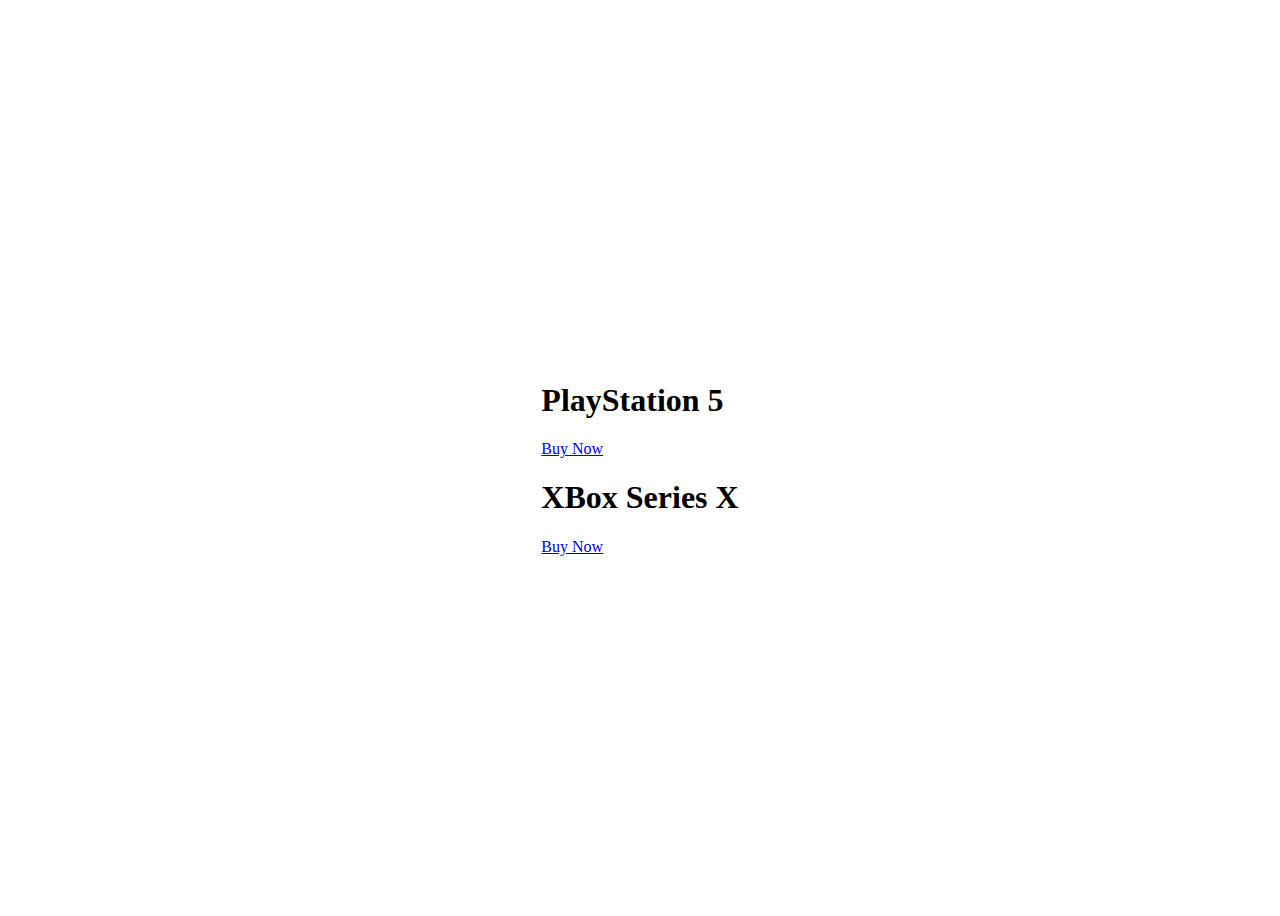
==== split_landing_page/index.html @ ef2e77ac "initiate file" ====
<!DOCTYPE html>
<html lang="en">
  <head>
    <meta charset="UTF-8" />
    <meta http-equiv="X-UA-Compatible" content="IE=edge" />
    <meta name="viewport" content="width=device-width, initial-scale=1.0" />
    <link
      rel="stylesheet"
      href="https://cdnjs.cloudflare.com/ajax/libs/font-awesome/6.2.0/css/all.min.css"
      integrity="sha512-xh6O/CkQoPOWDdYTDqeRdPCVd1SpvCA9XXcUnZS2FmJNp1coAFzvtCN9BmamE+4aHK8yyUHUSCcJHgXloTyT2A=="
      crossorigin="anonymous"
      referrerpolicy="no-referrer"
    />
    <link rel="stylesheet" href="style.css" />
    <title>Split Landing Page</title>
  </head>
  <body>
    <div class="conainer">
      <div class="split" left>
        <h1>PlayStation 5</h1>
        <a href="#" class="btn">Buy Now</a>
      </div>
      <div class="split" right>
        <h1>XBox Series X</h1>
        <a href="#" class="btn">Buy Now</a>
      </div>
    </div>
    <script src="app.js"></script>
  </body>
</html>
---- split_landing_page/style.css ----
* {
  box-sizing: border-box;
}

body {
  height: 100vh;
  display: flex;
  justify-content: center;
  align-items: center;
}
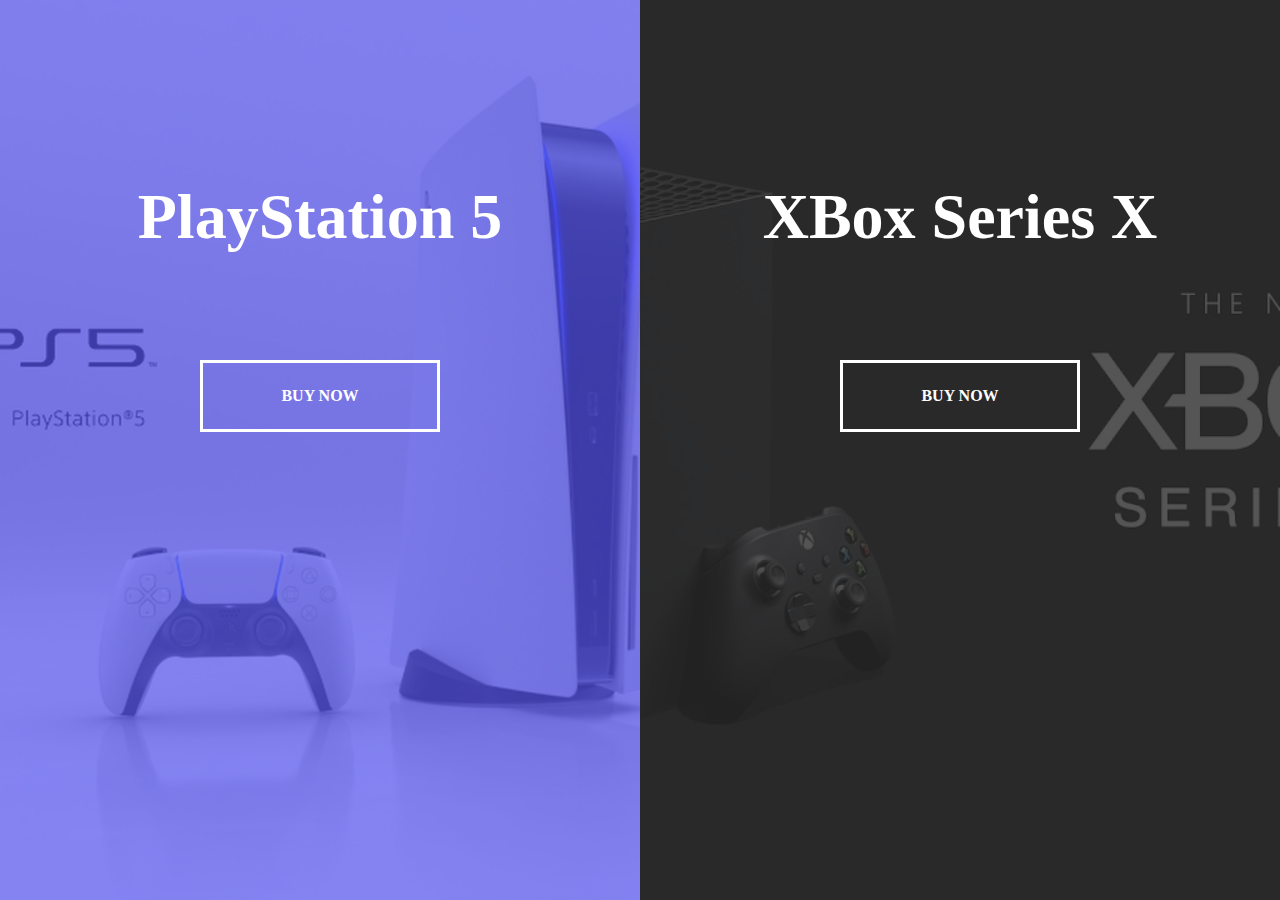
==== commit 5be51d40: "complete css" ====
--- a/split_landing_page/index.html
+++ b/split_landing_page/index.html
@@ -11,16 +11,16 @@
       crossorigin="anonymous"
       referrerpolicy="no-referrer"
     />
-    <link rel="stylesheet" href="style.css" />
+    <link rel="stylesheet" href="./style.css" />
     <title>Split Landing Page</title>
   </head>
   <body>
-    <div class="conainer">
-      <div class="split" left>
+    <div class="container">
+      <div class="split left">
         <h1>PlayStation 5</h1>
         <a href="#" class="btn">Buy Now</a>
       </div>
-      <div class="split" right>
+      <div class="split right">
         <h1>XBox Series X</h1>
         <a href="#" class="btn">Buy Now</a>
       </div>
--- a/split_landing_page/style.css
+++ b/split_landing_page/style.css
@@ -1,5 +1,14 @@
+:root {
+  --left-bg-color: rgba(87, 84, 236, 0.7);
+  --right-bg-color: rgba(43, 43, 43, 0.8);
+  --left-btn-hover-color: rgba(87, 84, 236, 1);
+  --right-btn-hover-color: rgba(28, 122, 28, 1);
+}
+
 * {
   box-sizing: border-box;
+  margin: 0;
+  padding: 0;
 }
 
 body {
@@ -8,3 +17,79 @@
   justify-content: center;
   align-items: center;
 }
+
+h1 {
+  font-size: 4rem;
+  color: white;
+  position: absolute;
+  left: 50%;
+  top: 20%;
+  transform: translateX(-50%);
+  white-space: nowrap;
+}
+
+.btn {
+  position: absolute;
+  display: flex;
+  align-items: center;
+  justify-content: center;
+  left: 50%;
+  top: 40%;
+  transform: translateX(-50%);
+  text-decoration: none;
+  color: white;
+  border: white solid 0.2rem;
+  font-size: 1rem;
+  font-weight: bold;
+  text-transform: uppercase;
+  width: 15rem;
+  padding: 1.5rem;
+}
+
+.split.left .btn:hover {
+  background-color: var(--left-btn-hover-color);
+}
+
+.split.right .btn:hover {
+  background-color: var(--right-btn-hover-color);
+}
+
+.container {
+  position: relative;
+  width: 100%;
+  height: 100%;
+  background-color: #333;
+}
+
+.split {
+  position: absolute;
+  width: 50%;
+  height: 100%;
+  /* overflow: hidden; */
+}
+
+.split.left {
+  left: 0;
+  background: url("ps.jpg") no-repeat center center/cover;
+}
+
+.split.left::before {
+  content: "";
+  position: absolute;
+  width: 100%;
+  height: 100%;
+  background-color: var(--left-bg-color);
+}
+
+.split.right {
+  right: 0;
+  background: url("xbox.jpg") no-repeat center center/cover;
+}
+
+.split.right::before {
+  content: "";
+  position: absolute;
+  width: 100%;
+  height: 100%;
+  background-color: var(--right-bg-color);
+}
